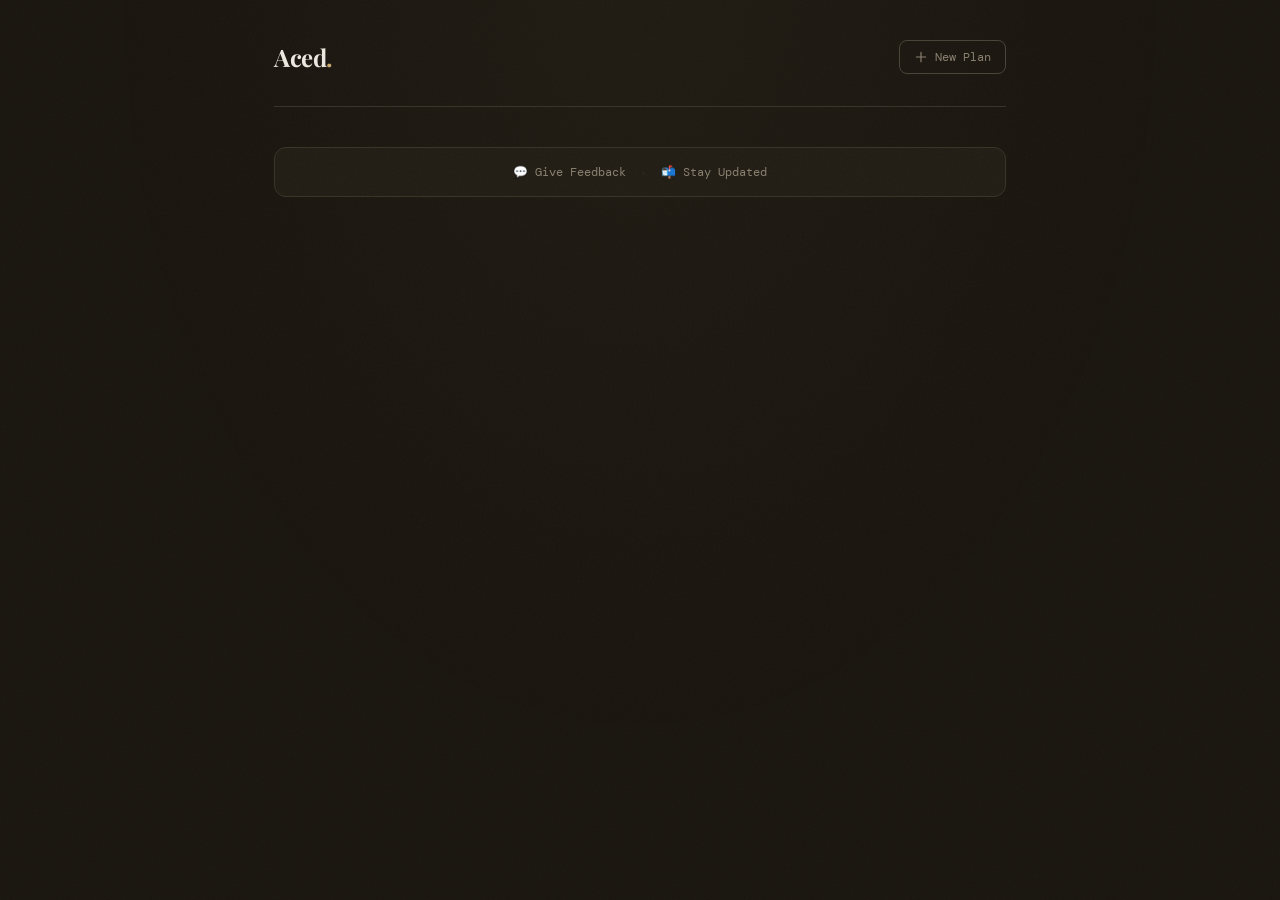
==== generate.html @ 3b630739 "Add files via upload" ====
<!DOCTYPE html>
<html lang="en">
<head>
  <meta charset="UTF-8">
  <meta name="viewport" content="width=device-width, initial-scale=1.0">
  <title>Your Study Plan — Aced</title>
  <link rel="icon" type="image/svg+xml" href="favicon.svg">
  <link href="https://fonts.googleapis.com/css2?family=Playfair+Display:ital,wght@0,400;0,600;0,700;1,400&family=Lora:ital,wght@0,400;0,500;1,400&family=DM+Mono:wght@300;400;500&display=swap" rel="stylesheet">
  <link rel="stylesheet" href="shared.css">
  <link rel="stylesheet" href="generate.css">
</head>
<body>
  <canvas id="confetti"></canvas>

  <div class="container">
    <header class="header">
      <a href="index.html" class="logo">Aced<span>.</span></a>
      <a href="index.html" class="new-plan-btn">
        <svg fill="none" stroke="currentColor" stroke-width="2" viewBox="0 0 24 24">
          <path stroke-linecap="round" stroke-linejoin="round" d="M12 4v16m8-8H4"/>
        </svg>
        New Plan
      </a>
    </header>

    <div id="app"></div>
    <div class="feedback-bar">
      <a href="https://tally.so/r/XxqjLe" target="_blank" class="feedback-link">
         💬 Give Feedback
      </a>
      <span class="feedback-divider">·</span>
      <a href="https://tally.so/r/OD5jP8" target="_blank" class="feedback-link">
         📬 Stay Updated
      </a>
    </div>
  </div>

  <script src="generate.js"></script>
</body>
</html>
---- shared.css ----
/* ── THEME TOKENS ── */
:root {
  --ease:      cubic-bezier(.4,0,.2,1);
  --bg:        #1a1610;
  --bg2:       #221e16;
  --bg3:       #2c271d;
  --border:    #3a3328;
  --border-light: #4a4438;
  --text:      #ede8df;
  --muted:     #8a8070;
  --accent:    #c8a96e;
  --accent2:   #e8c98e;
  --accent-dim: #9a7e4f;
  --accent-glow: rgba(200,169,110,0.08);
  --red:       #c87070;
  --green:     #7db87d;
  --green-bg:  rgba(125,184,125,0.1);
  --radius:    12px;
  --cta:       #c8a96e;
  --cta-text:  #1a1610;
}

*, *::before, *::after { box-sizing: border-box; margin: 0; padding: 0; }
html { scroll-behavior: smooth; }

body {
  background: var(--bg);
  color: var(--text);
  font-family: 'Lora', Georgia, serif;
  min-height: 100vh;
  overflow-x: hidden;
}

/* ── GRAIN OVERLAY ── */
body::before {
  content: '';
  position: fixed;
  inset: 0;
  background-image: url("data:image/svg+xml,%3Csvg viewBox='0 0 512 512' xmlns='http://www.w3.org/2000/svg'%3E%3Cfilter id='n'%3E%3CfeTurbulence type='fractalNoise' baseFrequency='0.75' numOctaves='4' stitchTiles='stitch'/%3E%3C/filter%3E%3Crect width='100%25' height='100%25' filter='url(%23n)' opacity='0.035'/%3E%3C/svg%3E");
  pointer-events: none;
  z-index: 100;
  opacity: 0.6;
}

/* ── ANIMATIONS ── */
@keyframes fadeUp {
  from { opacity: 0; transform: translateY(20px); }
  to   { opacity: 1; transform: translateY(0); }
}

@keyframes pulse {
  0%, 100% { opacity: 1; transform: scale(1); }
  50%       { opacity: 0.4; transform: scale(0.7); }
}

/* ── DOT PULSE ── */
.dot-pulse {
  width: 6px; height: 6px;
  background: var(--accent);
  border-radius: 50%;
  animation: pulse 2s infinite;
}

/* ── FEEDBACK BAR ── */
.feedback-bar {
  display: flex;
  align-items: center;
  justify-content: center;
  gap: 1rem;
  margin-top: 40px;
  padding: 16px;
  background: var(--bg2);
  border: 1px solid var(--border);
  border-radius: var(--radius);
}

.feedback-link {
  font-family: 'DM Mono', monospace;
  font-size: 0.75rem;
  color: var(--muted);
  text-decoration: none;
  transition: color 0.2s;
}
.feedback-link:hover { color: var(--accent); }

.feedback-divider {
  color: var(--border);
  font-size: 0.75rem;
}

/* ── FOOTER SIGNUP ── */
.footer-signup {
  font-family: 'DM Mono', monospace;
  font-size: 0.72rem;
  color: var(--muted);
  text-decoration: none;
  transition: color 0.2s;
}
.footer-signup:hover { color: var(--accent); }
---- generate.css ----
/* ── WARM VIGNETTE ── */
body::after {
  content: '';
  position: fixed;
  inset: 0;
  background: radial-gradient(ellipse at 50% 0%, rgba(200,169,110,0.04) 0%, transparent 60%);
  pointer-events: none;
  z-index: 0;
}

/* ── LAYOUT ── */
.container {
  max-width: 780px;
  margin: 0 auto;
  padding: 0 24px 80px;
  position: relative;
  z-index: 1;
}

/* ── HEADER ── */
.header {
  padding: 40px 0 32px;
  display: flex;
  align-items: center;
  justify-content: space-between;
  border-bottom: 1px solid var(--border);
  margin-bottom: 36px;
}

.logo {
  font-family: 'Playfair Display', serif;
  font-size: 1.5rem;
  font-weight: 700;
  color: var(--text);
  letter-spacing: -0.02em;
  text-decoration: none;
}
.logo span { color: var(--accent); }

.new-plan-btn {
  display: flex;
  align-items: center;
  gap: 7px;
  background: transparent;
  border: 1px solid var(--border-light);
  color: var(--muted);
  font-family: 'DM Mono', monospace;
  font-size: 0.75rem;
  padding: 8px 14px;
  border-radius: 8px;
  cursor: pointer;
  transition: all 0.2s;
  text-decoration: none;
}
.new-plan-btn:hover {
  border-color: var(--accent-dim);
  color: var(--accent);
  background: var(--accent-glow);
}
.new-plan-btn svg { width: 14px; height: 14px; flex-shrink: 0; }

/* ── PLAN HEADER ── */
.plan-header {
  margin-bottom: 28px;
  animation: fadeUp 0.5s ease both;
}

.plan-title {
  font-family: 'Playfair Display', serif;
  font-size: clamp(1.6rem, 4vw, 2.2rem);
  font-weight: 700;
  color: var(--text);
  line-height: 1.2;
  margin-bottom: 12px;
}

.plan-meta {
  display: flex;
  align-items: center;
  gap: 20px;
  flex-wrap: wrap;
}

.meta-pill {
  display: flex;
  align-items: center;
  gap: 6px;
  font-family: 'DM Mono', monospace;
  font-size: 0.72rem;
  color: var(--muted);
  background: var(--bg2);
  border: 1px solid var(--border);
  padding: 5px 11px;
  border-radius: 20px;
}
.meta-pill svg { width: 12px; height: 12px; color: var(--accent-dim); }

/* ── PROGRESS BAR ── */
.progress-wrap {
  background: var(--bg2);
  border: 1px solid var(--border);
  border-radius: var(--radius);
  padding: 16px 20px;
  margin-bottom: 28px;
  animation: fadeUp 0.5s 0.1s ease both;
}

.progress-label {
  display: flex;
  justify-content: space-between;
  align-items: center;
  margin-bottom: 10px;
}
.progress-label span:first-child {
  font-family: 'DM Mono', monospace;
  font-size: 0.72rem;
  color: var(--muted);
  text-transform: uppercase;
  letter-spacing: 0.08em;
}

.progress-pct {
  font-family: 'Playfair Display', serif;
  font-size: 1.1rem;
  font-weight: 600;
  color: var(--accent);
}

.progress-track {
  height: 6px;
  background: var(--border);
  border-radius: 3px;
  overflow: hidden;
}
.progress-fill {
  height: 100%;
  background: linear-gradient(90deg, var(--accent-dim), var(--accent));
  border-radius: 3px;
  transition: width 0.6s cubic-bezier(0.4, 0, 0.2, 1);
  width: 0%;
}

.progress-stats { display: flex; gap: 16px; margin-top: 10px; }
.stat { font-family: 'DM Mono', monospace; font-size: 0.68rem; color: var(--muted); }
.stat b { color: var(--text); font-weight: 500; }

/* ── SECTIONS ── */
.sections-list { display: flex; flex-direction: column; gap: 16px; }

.section-card {
  background: var(--bg2);
  border: 1px solid var(--border);
  border-radius: var(--radius);
  overflow: hidden;
  transition: border-color 0.2s;
  animation: fadeUp 0.5s ease both;
}
.section-card:hover { border-color: var(--border-light); }
.section-card.completed { border-color: rgba(125,184,125,0.3); }

.section-header {
  display: flex;
  align-items: center;
  gap: 12px;
  padding: 16px 20px;
  cursor: pointer;
  user-select: none;
  transition: background 0.2s;
}
.section-header:hover { background: var(--bg3); }

.section-emoji { font-size: 1.3rem; flex-shrink: 0; width: 32px; text-align: center; }
.section-info { flex: 1; min-width: 0; }

.section-title {
  font-family: 'Playfair Display', serif;
  font-size: 1rem;
  font-weight: 600;
  color: var(--text);
  line-height: 1.3;
}

.section-sub { display: flex; align-items: center; gap: 10px; margin-top: 3px; }
.section-time { font-family: 'DM Mono', monospace; font-size: 0.68rem; color: var(--accent-dim); }
.section-count { font-family: 'DM Mono', monospace; font-size: 0.68rem; color: var(--muted); }

.section-progress-mini {
  width: 48px; height: 3px;
  background: var(--border);
  border-radius: 2px;
  overflow: hidden;
  flex-shrink: 0;
}
.section-progress-mini-fill {
  height: 100%;
  background: var(--accent);
  border-radius: 2px;
  transition: width 0.4s ease;
}

.chevron {
  width: 16px; height: 16px;
  color: var(--muted);
  flex-shrink: 0;
  transition: transform 0.25s ease;
}
.section-card.open .chevron { transform: rotate(180deg); }

/* ── ITEMS ── */
.items-list {
  border-top: 1px solid var(--border);
  display: none;
  flex-direction: column;
}
.section-card.open .items-list { display: flex; }

.item-row {
  display: flex;
  align-items: flex-start;
  gap: 14px;
  padding: 13px 20px 13px 24px;
  border-bottom: 1px solid var(--border);
  cursor: pointer;
  transition: background 0.15s;
}
.item-row:last-child { border-bottom: none; }
.item-row:hover { background: var(--bg3); }
.item-row.done { background: var(--green-bg); }

.item-checkbox {
  width: 18px; height: 18px;
  border: 1.5px solid var(--border-light);
  border-radius: 5px;
  flex-shrink: 0;
  margin-top: 2px;
  display: flex;
  align-items: center;
  justify-content: center;
  transition: all 0.2s;
}
.item-row.done .item-checkbox { background: var(--green); border-color: var(--green); }
.item-checkbox svg {
  width: 10px; height: 10px;
  color: #1a2e1a;
  opacity: 0;
  transform: scale(0.5);
  transition: all 0.2s;
}
.item-row.done .item-checkbox svg { opacity: 1; transform: scale(1); }

.item-text {
  font-size: 0.92rem;
  color: var(--text);
  line-height: 1.5;
  transition: color 0.2s;
  padding-top: 1px;
}
.item-row.done .item-text {
  color: var(--muted);
  text-decoration: line-through;
  text-decoration-color: var(--muted);
}

/* ── COMPLETE BANNER ── */
.complete-banner {
  display: none;
  text-align: center;
  padding: 40px 24px;
  background: var(--bg2);
  border: 1px solid rgba(125,184,125,0.4);
  border-radius: var(--radius);
  margin-top: 28px;
  animation: fadeUp 0.5s ease both;
}
.complete-banner.show { display: block; }
.complete-icon { font-size: 2.5rem; margin-bottom: 12px; }
.complete-banner h2 {
  font-family: 'Playfair Display', serif;
  font-size: 1.5rem;
  font-weight: 700;
  color: var(--green);
  margin-bottom: 8px;
}
.complete-banner p {
  font-size: 0.9rem;
  color: var(--muted);
  max-width: 340px;
  margin: 0 auto 20px;
}

.reset-btn {
  background: transparent;
  border: 1px solid var(--border-light);
  color: var(--muted);
  font-family: 'DM Mono', monospace;
  font-size: 0.75rem;
  padding: 9px 18px;
  border-radius: 8px;
  cursor: pointer;
  transition: all 0.2s;
}
.reset-btn:hover { border-color: var(--accent-dim); color: var(--accent); background: var(--accent-glow); }

/* ── ERROR STATE ── */
.error-state { text-align: center; padding: 80px 24px; }
.error-state .icon { font-size: 3rem; margin-bottom: 16px; }
.error-state h2 {
  font-family: 'Playfair Display', serif;
  font-size: 1.4rem;
  color: var(--text);
  margin-bottom: 8px;
}
.error-state p { color: var(--muted); font-size: 0.9rem; margin-bottom: 24px; }

.go-back-btn {
  display: inline-flex;
  align-items: center;
  gap: 7px;
  background: var(--accent);
  color: var(--bg);
  font-family: 'DM Mono', monospace;
  font-size: 0.8rem;
  font-weight: 500;
  padding: 11px 22px;
  border-radius: 8px;
  text-decoration: none;
  border: none;
  cursor: pointer;
  transition: opacity 0.2s;
}
.go-back-btn:hover { opacity: 0.85; }

/* ── CONFETTI ── */
#confetti { position: fixed; inset: 0; pointer-events: none; z-index: 999; }

/* ── RESPONSIVE ── */
@media (max-width: 600px) {
  .header { padding: 28px 0 22px; }
  .plan-meta { gap: 10px; }
}
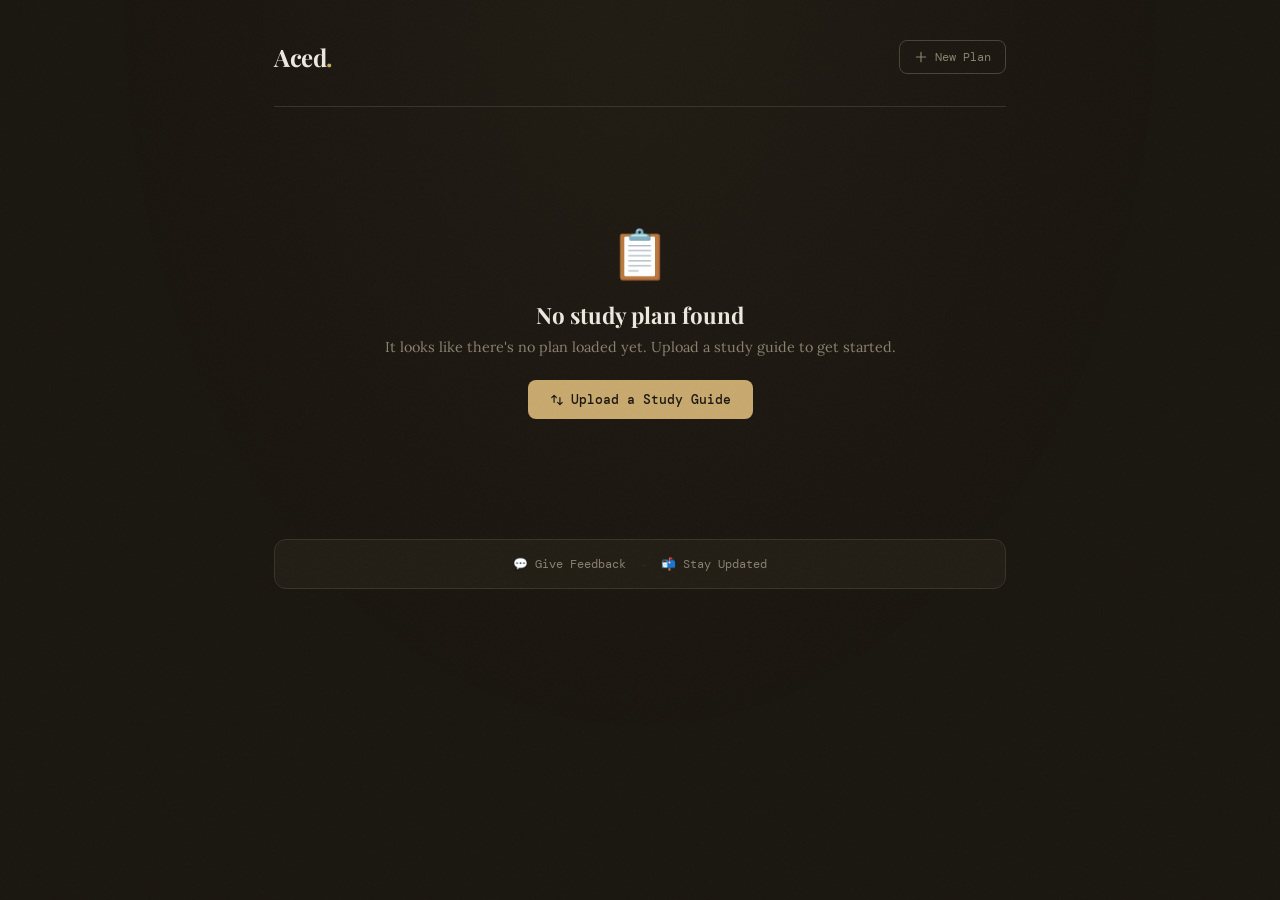
==== commit e965da0c: "Add SEO meta tags" ====
--- a/generate.html
+++ b/generate.html
@@ -8,6 +8,20 @@
   <link href="https://fonts.googleapis.com/css2?family=Playfair+Display:ital,wght@0,400;0,600;0,700;1,400&family=Lora:ital,wght@0,400;0,500;1,400&family=DM+Mono:wght@300;400;500&display=swap" rel="stylesheet">
   <link rel="stylesheet" href="shared.css">
   <link rel="stylesheet" href="generate.css">
+<!-- Primary SEO -->
+<meta name="description" content="Upload your study guide and get a beautiful, interactive study plan in seconds. Free AI-powered study tool for students.">
+<meta name="keywords" content="study tool, AI study guide, study plan, interactive checklist, student productivity">
+
+<!-- Open Graph (makes links look good when shared on social) -->
+<meta property="og:title" content="Aced — Turn your study guide into a plan">
+<meta property="og:description" content="Upload your study guide and get a beautiful, interactive study plan in seconds.">
+<meta property="og:url" content="https://studyaced.com">
+<meta property="og:type" content="website">
+
+<!-- Twitter/X card -->
+<meta name="twitter:card" content="summary">
+<meta name="twitter:title" content="Aced — Turn your study guide into a plan">
+<meta name="twitter:description" content="Upload your study guide and get a beautiful, interactive study plan in seconds.">
 </head>
 <body>
   <canvas id="confetti"></canvas>
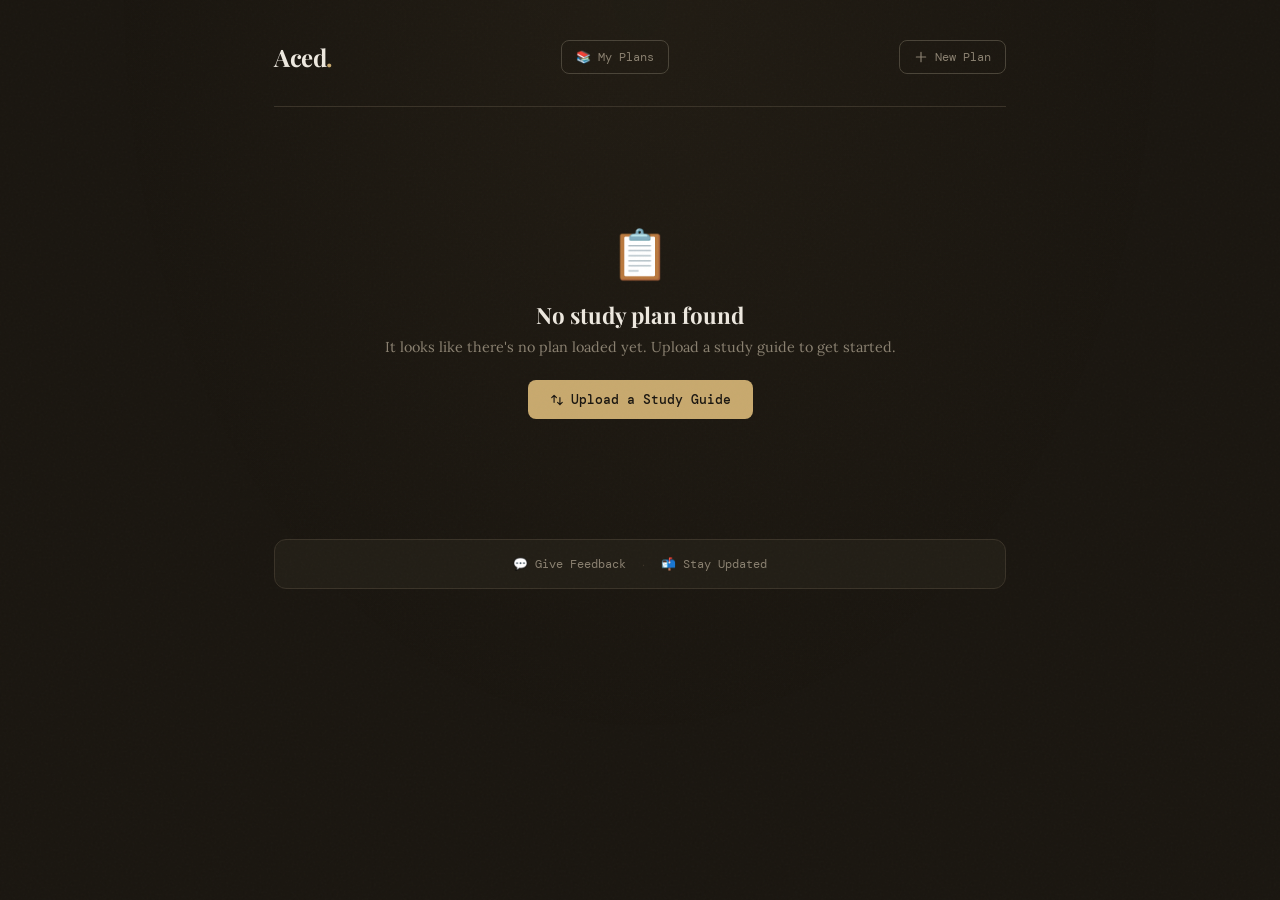
==== commit 82a00497: "Add My Plans page, save progress, update time remaining" ====
--- a/generate.html
+++ b/generate.html
@@ -1,6 +1,15 @@
 <!DOCTYPE html>
 <html lang="en">
 <head>
+<!-- Google tag (gtag.js) -->
+<script async src="https://www.googletagmanager.com/gtag/js?id=G-MVRLB366R9"></script>
+<script>
+  window.dataLayer = window.dataLayer || [];
+  function gtag(){dataLayer.push(arguments);}
+  gtag('js', new Date());
+
+  gtag('config', 'G-MVRLB366R9');
+</script>
   <meta charset="UTF-8">
   <meta name="viewport" content="width=device-width, initial-scale=1.0">
   <title>Your Study Plan — Aced</title>
@@ -29,6 +38,7 @@
   <div class="container">
     <header class="header">
       <a href="index.html" class="logo">Aced<span>.</span></a>
+      <a href="plans.html" class="new-plan-btn">📚 My Plans</a>
       <a href="index.html" class="new-plan-btn">
         <svg fill="none" stroke="currentColor" stroke-width="2" viewBox="0 0 24 24">
           <path stroke-linecap="round" stroke-linejoin="round" d="M12 4v16m8-8H4"/>
--- a/generate.css
+++ b/generate.css
@@ -338,3 +338,10 @@
   .header { padding: 28px 0 22px; }
   .plan-meta { gap: 10px; }
 }
+
+.plan-subtitle {
+  font-size: 0.9rem;
+  color: var(--muted);
+  font-style: italic;
+  margin-bottom: 4px;
+}
